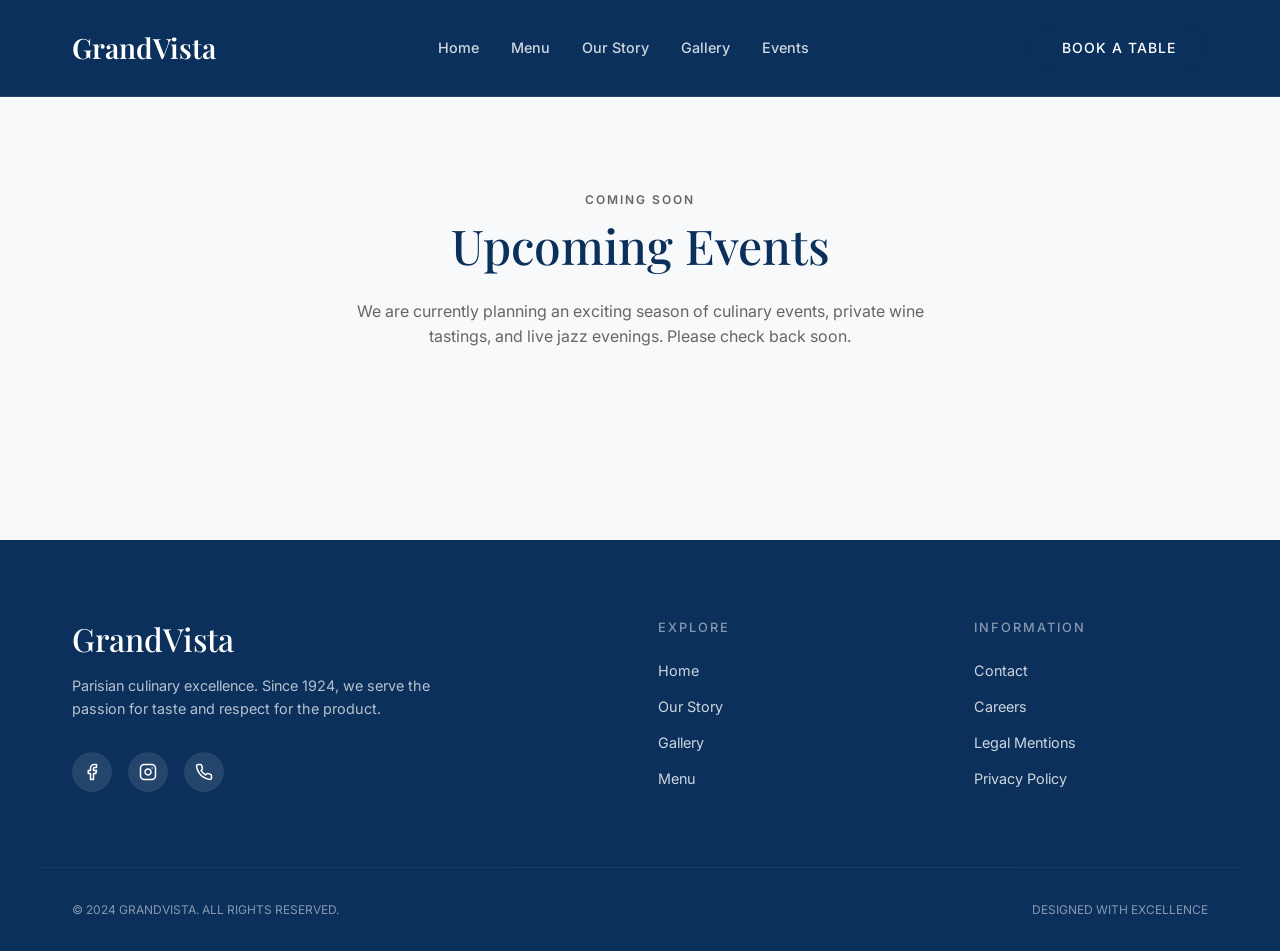
==== restarant/events.html @ 8e077f09 "Add files via upload" ====
<!DOCTYPE html>
<html lang="en">
<head>
    <meta charset="UTF-8">
    <meta name="viewport" content="width=device-width, initial-scale=1.0">
    <title>GrandVista - Events</title>
    <meta name="description" content="Discover our Parisian culinary excellence.">
    <link rel="preconnect" href="https://fonts.googleapis.com">
    <link rel="preconnect" href="https://fonts.gstatic.com" crossorigin>
    <link href="https://fonts.googleapis.com/css2?family=Inter:wght@300;400;500;600&family=Playfair+Display:ital,wght@0,400;0,500;0,600;0,700;1,400;1,500&display=swap" rel="stylesheet">
    <link rel="stylesheet" href="style.css">
    <style>
        .events-placeholder {
            padding: 10rem 0;
            text-align: center;
            background-color: var(--color-bg-light);
            min-height: 60vh;
            display: flex;
            flex-direction: column;
            justify-content: center;
            align-items: center;
        }
    </style>
</head>
<body>
    <!-- Header -->
    <header class="header header-interior">
        <div class="container header-container">
            <a href="index.html" class="logo">GrandVista</a>
            <nav class="main-nav">
                <a href="index.html">Home</a>
                <a href="menu.html">Menu</a>
                <a href="story.html">Our Story</a>
                <a href="gallery.html">Gallery</a>
                <a href="events.html">Events</a>
            </nav>
            <a href="reservation.html" class="btn btn-primary">Book A Table</a>
        </div>
    </header>

    <!-- Events Section -->
    <section id="events" class="events-placeholder">
        <div class="container">
            <span class="subtitle-dark">COMING SOON</span>
            <h2 class="section-title-center">Upcoming Events</h2>
            <p style="color: var(--color-text-light); max-width: 600px; margin: 0 auto;">We are currently planning an exciting season of culinary events, private wine tastings, and live jazz evenings. Please check back soon.</p>
        </div>
    </section>

    <!-- Footer -->
    <footer class="footer">
        <div class="container footer-container">
            <div class="footer-brand">
                <h3 class="footer-logo">GrandVista</h3>
                <p>Parisian culinary excellence. Since 1924, we serve the passion for taste and respect for the product.</p>
                <div class="social-icons">
                    <a href="#"><svg viewBox="0 0 24 24" fill="none" stroke="currentColor" stroke-width="2" stroke-linecap="round" stroke-linejoin="round"><path d="M18 2h-3a5 5 0 0 0-5 5v3H7v4h3v8h4v-8h3l1-4h-4V7a1 1 0 0 1 1-1h3z"></path></svg></a>
                    <a href="#"><svg viewBox="0 0 24 24" fill="none" stroke="currentColor" stroke-width="2" stroke-linecap="round" stroke-linejoin="round"><rect x="2" y="2" width="20" height="20" rx="5" ry="5"></rect><path d="M16 11.37A4 4 0 1 1 12.63 8 4 4 0 0 1 16 11.37z"></path><line x1="17.5" y1="6.5" x2="17.51" y2="6.5"></line></svg></a>
                    <a href="#"><svg viewBox="0 0 24 24" fill="none" stroke="currentColor" stroke-width="2" stroke-linecap="round" stroke-linejoin="round"><path d="M22 16.92v3a2 2 0 0 1-2.18 2 19.79 19.79 0 0 1-8.63-3.07 19.5 19.5 0 0 1-6-6 19.79 19.79 0 0 1-3.07-8.67A2 2 0 0 1 4.11 2h3a2 2 0 0 1 2 1.72 12.84 12.84 0 0 0 .7 2.81 2 2 0 0 1-.45 2.11L8.09 9.91a16 16 0 0 0 6 6l1.27-1.27a2 2 0 0 1 2.11-.45 12.84 12.84 0 0 0 2.81.7A2 2 0 0 1 22 16.92z"></path></svg></a>
                </div>
            </div>
            
            <div class="footer-links">
                <div class="link-group">
                    <h4>EXPLORE</h4>
                    <a href="index.html">Home</a>
                    <a href="story.html">Our Story</a>
                    <a href="gallery.html">Gallery</a>
                    <a href="menu.html">Menu</a>
                </div>
                <div class="link-group">
                    <h4>INFORMATION</h4>
                    <a href="#">Contact</a>
                    <a href="#">Careers</a>
                    <a href="#">Legal Mentions</a>
                    <a href="#">Privacy Policy</a>
                </div>
            </div>
        </div>
        <div class="container footer-bottom">
            <p>&copy; 2024 GRANDVISTA. ALL RIGHTS RESERVED.</p>
            <p>DESIGNED WITH EXCELLENCE</p>
        </div>
    </footer>

    <script src="script.js"></script>
</body>
</html>
---- restarant/style.css ----
/* --- CSS Variables --- */
:root {
    --color-primary: #0b305b; /* Deep Blue */
    --color-primary-light: #164275;
    --color-secondary: #006d5b; /* Dark Teal/Green */
    --color-bg-light: #f8f9fa; /* Off-white / Cream */
    --color-text-dark: #222222;
    --color-text-light: #666666;
    --color-white: #ffffff;
    
    --font-heading: 'Playfair Display', serif;
    --font-body: 'Inter', sans-serif;
    
    --transition: all 0.3s ease;
}

/* --- Base Styles --- */
* {
    margin: 0;
    padding: 0;
    box-sizing: border-box;
}

html {
    scroll-behavior: smooth;
}

body {
    font-family: var(--font-body);
    color: var(--color-text-dark);
    line-height: 1.6;
    background-color: var(--color-white);
    overflow-x: hidden;
}

a {
    text-decoration: none;
    color: inherit;
    transition: var(--transition);
}

ul {
    list-style: none;
}

.container {
    max-width: 1200px;
    margin: 0 auto;
    padding: 0 2rem;
}

/* --- Typography --- */
h1, h2, h3, h4 {
    font-family: var(--font-heading);
    font-weight: 500;
    line-height: 1.2;
}

.section-title {
    font-size: 3rem;
    color: var(--color-primary);
    margin-bottom: 1.5rem;
}

.section-title-center {
    font-size: 3rem;
    color: var(--color-primary);
    margin-bottom: 1.5rem;
    text-align: center;
}

.section-title-white {
    font-size: 3rem;
    color: var(--color-white);
    margin-bottom: 0.5rem;
    text-align: center;
}

.subtitle {
    font-family: var(--font-body);
    font-size: 0.875rem;
    letter-spacing: 2px;
    text-transform: uppercase;
    color: var(--color-white);
    margin-bottom: 1rem;
    display: block;
}

.subtitle-green {
    font-family: var(--font-body);
    font-size: 0.75rem;
    letter-spacing: 2px;
    text-transform: uppercase;
    color: var(--color-secondary);
    margin-bottom: 1rem;
    display: block;
    text-align: center;
    font-weight: 600;
}

.subtitle-dark {
    font-family: var(--font-body);
    font-size: 0.75rem;
    letter-spacing: 2px;
    text-transform: uppercase;
    color: var(--color-text-light);
    margin-bottom: 0.5rem;
    display: block;
    font-weight: 600;
}

/* --- Buttons --- */
.btn {
    display: inline-block;
    padding: 0.8rem 2rem;
    border-radius: 50px;
    font-family: var(--font-body);
    font-size: 0.875rem;
    font-weight: 500;
    text-transform: uppercase;
    letter-spacing: 1px;
    cursor: pointer;
    transition: var(--transition);
    border: none;
    text-align: center;
}

.btn-primary {
    background-color: var(--color-primary);
    color: var(--color-white);
}

.btn-primary:hover {
    background-color: var(--color-primary-light);
    transform: translateY(-2px);
    box-shadow: 0 4px 12px rgba(11, 48, 91, 0.2);
}

.btn-outline {
    background-color: transparent;
    color: var(--color-white);
    border: 1px solid rgba(255, 255, 255, 0.5);
}

.btn-outline:hover {
    background-color: rgba(255, 255, 255, 0.1);
    border-color: var(--color-white);
}

.btn-submit {
    background-color: var(--color-secondary);
    color: var(--color-white);
    width: 100%;
    padding: 1rem;
    border-radius: 4px;
    margin-top: 1rem;
}

.btn-submit:hover {
    background-color: #005244;
}

/* --- Header --- */
.header {
    position: fixed;
    top: 0;
    left: 0;
    width: 100%;
    z-index: 100;
    padding: 1.5rem 0;
    background: transparent;
    border-bottom: 1px solid rgba(255,255,255,0.1);
}

.header-interior {
    background-color: var(--color-primary);
    padding: 1.5rem 0;
}

.header-container {
    display: flex;
    justify-content: space-between;
    align-items: center;
}

.logo {
    font-family: var(--font-heading);
    font-size: 1.75rem;
    color: var(--color-white);
    font-weight: 600;
}

.main-nav {
    display: flex;
    gap: 2rem;
}

.main-nav a {
    color: var(--color-white);
    font-size: 0.9rem;
    font-weight: 500;
    opacity: 0.8;
}

.main-nav a:hover {
    opacity: 1;
}

/* --- Hero Section --- */
.hero {
    position: relative;
    height: 100vh;
    min-height: 600px;
    display: flex;
    align-items: center;
    justify-content: center;
    text-align: center;
    background-image: url('hero_image.jpg');
    background-size: cover;
    background-position: center;
    color: var(--color-white);
}

.hero-overlay {
    position: absolute;
    top: 0;
    left: 0;
    width: 100%;
    height: 100%;
    background: linear-gradient(to bottom, rgba(11, 48, 91, 0.7), rgba(0, 0, 0, 0.5));
    z-index: 1;
}

.hero-content {
    position: relative;
    z-index: 2;
    max-width: 800px;
    padding-top: 4rem; /* offset for header */
}

.hero-title {
    font-size: 5rem;
    margin-bottom: 1.5rem;
    text-shadow: 0 4px 12px rgba(0,0,0,0.3);
}

.hero-desc {
    font-size: 1.1rem;
    font-weight: 300;
    opacity: 0.9;
    max-width: 600px;
    margin: 0 auto 2.5rem;
}

.hero-buttons {
    display: flex;
    justify-content: center;
    gap: 1rem;
}

.scroll-indicator {
    position: absolute;
    bottom: 2rem;
    left: 50%;
    transform: translateX(-50%);
    z-index: 2;
    opacity: 0.7;
    animation: bounce 2s infinite;
}

@keyframes bounce {
    0%, 20%, 50%, 80%, 100% { transform: translateY(0) translateX(-50%); }
    40% { transform: translateY(-10px) translateX(-50%); }
    60% { transform: translateY(-5px) translateX(-50%); }
}

/* --- About Section --- */
.about {
    padding: 8rem 0;
    background-color: var(--color-bg-light);
}

.about-container {
    display: flex;
    align-items: center;
    gap: 4rem;
}

.about-text {
    flex: 1;
}

.about-text p {
    color: var(--color-text-light);
    margin-bottom: 2rem;
    font-size: 1.05rem;
}

.about-quote {
    font-family: var(--font-heading);
    font-size: 1.5rem;
    font-style: italic;
    color: var(--color-secondary);
    border-left: 4px solid var(--color-secondary);
    padding-left: 1.5rem;
    margin-top: 2rem;
}

.about-image {
    flex: 1;
    position: relative;
}

.about-image img {
    width: 100%;
    border-radius: 12px;
    box-shadow: 0 20px 40px rgba(0,0,0,0.1);
    object-fit: cover;
    aspect-ratio: 4/5;
}

/* --- Menu Section --- */
.menu {
    padding: 8rem 0;
    background-color: var(--color-bg-light);
}

.menu-tabs {
    display: flex;
    justify-content: center;
    gap: 2rem;
    margin-bottom: 4rem;
    border-bottom: 1px solid #e0e0e0;
}

.tab-btn {
    background: none;
    border: none;
    padding: 1rem 0;
    font-family: var(--font-body);
    font-size: 0.8rem;
    font-weight: 600;
    letter-spacing: 1px;
    color: var(--color-text-light);
    cursor: pointer;
    position: relative;
    text-transform: uppercase;
}

.tab-btn.active {
    color: var(--color-primary);
}

.tab-btn.active::after {
    content: '';
    position: absolute;
    bottom: -1px;
    left: 0;
    width: 100%;
    height: 2px;
    background-color: var(--color-primary);
}

.menu-grid {
    display: grid;
    grid-template-columns: 1fr 1fr;
    gap: 3rem 4rem;
}

.menu-item-header {
    display: flex;
    justify-content: space-between;
    align-items:baseline;
    margin-bottom: 0.5rem;
    border-bottom: 1px dotted #ccc;
    padding-bottom: 0.25rem;
}

.menu-item-title {
    font-size: 1.25rem;
    color: var(--color-primary);
}

.menu-item-price {
    font-family: var(--font-body);
    font-weight: 600;
    color: var(--color-secondary);
}

.menu-item-desc {
    font-size: 0.9rem;
    color: var(--color-text-light);
}

.menu-content {
    display: none;
    animation: fadeIn 0.5s ease;
}

.menu-content.active {
    display: block;
}

@keyframes fadeIn {
    from { opacity: 0; transform: translateY(10px); }
    to { opacity: 1; transform: translateY(0); }
}

/* --- Reservation Section --- */
.reservation {
    padding: 6rem 0;
    background-color: var(--color-primary);
    position: relative;
    overflow: hidden;
}

.reservation::before {
    content: '';
    position: absolute;
    top: -50%;
    right: -20%;
    width: 800px;
    height: 800px;
    border-radius: 50%;
    background: radial-gradient(circle, rgba(255,255,255,0.05) 0%, rgba(255,255,255,0) 70%);
    z-index: 1;
}

.reservation-container {
    position: relative;
    z-index: 2;
    display: flex;
    flex-direction: column;
    align-items: center;
}

.reservation-header {
    text-align: center;
    color: var(--color-white);
    margin-bottom: 3rem;
}

.reservation-header p {
    opacity: 0.8;
}

.reservation-form-container {
    background-color: var(--color-white);
    padding: 3rem;
    border-radius: 12px;
    width: 100%;
    max-width: 800px;
    box-shadow: 0 20px 40px rgba(0,0,0,0.2);
}

.form-row {
    display: flex;
    gap: 1.5rem;
    margin-bottom: 1.5rem;
}

.form-group {
    flex: 1;
    display: flex;
    flex-direction: column;
    margin-bottom: 1.5rem;
}

.form-row .form-group {
    margin-bottom: 0;
}

.form-group label {
    font-size: 0.75rem;
    font-weight: 600;
    color: var(--color-primary);
    margin-bottom: 0.5rem;
    letter-spacing: 1px;
}

.form-group input,
.form-group select {
    padding: 0.8rem;
    border: 1px solid #e0e0e0;
    border-radius: 4px;
    font-family: var(--font-body);
    font-size: 0.9rem;
    color: var(--color-text-dark);
    outline: none;
    transition: var(--transition);
}

.form-group input:focus,
.form-group select:focus {
    border-color: var(--color-primary);
    box-shadow: 0 0 0 2px rgba(11, 48, 91, 0.1);
}

/* --- Gallery Section --- */
.gallery {
    padding: 8rem 0;
    background-color: var(--color-bg-light);
}

.gallery-header {
    display: flex;
    justify-content: space-between;
    align-items: flex-end;
    margin-bottom: 3rem;
}

.view-all {
    font-size: 0.8rem;
    font-weight: 600;
    color: var(--color-primary);
    letter-spacing: 1px;
    text-transform: uppercase;
}

.view-all:hover {
    color: var(--color-secondary);
}

.gallery-grid {
    display: grid;
    grid-template-columns: repeat(4, 1fr);
    grid-template-rows: repeat(2, 300px);
    gap: 1rem;
}

.gallery-item {
    border-radius: 12px;
    overflow: hidden;
    position: relative;
}

.gallery-item img {
    width: 100%;
    height: 100%;
    object-fit: cover;
    transition: transform 0.5s ease;
}

.gallery-item:hover img {
    transform: scale(1.05);
}

.item-main {
    grid-column: 1 / 3;
    grid-row: 1 / 3;
}

.item-top-right-1 {
    grid-column: 3 / 4;
    grid-row: 1 / 2;
}

.item-top-right-2 {
    grid-column: 4 / 5;
    grid-row: 1 / 2;
}

.item-bottom-right {
    grid-column: 3 / 5;
    grid-row: 2 / 3;
}

/* --- Footer --- */
.footer {
    background-color: var(--color-primary);
    color: var(--color-white);
    padding: 5rem 0 2rem;
}

.footer-container {
    display: flex;
    justify-content: space-between;
    gap: 4rem;
    margin-bottom: 4rem;
}

.footer-brand {
    flex: 2;
    max-width: 400px;
}

.footer-logo {
    font-family: var(--font-heading);
    font-size: 2rem;
    margin-bottom: 1rem;
}

.footer-brand p {
    opacity: 0.7;
    font-size: 0.9rem;
    margin-bottom: 2rem;
}

.social-icons {
    display: flex;
    gap: 1rem;
}

.social-icons a {
    display: inline-flex;
    align-items: center;
    justify-content: center;
    width: 40px;
    height: 40px;
    border-radius: 50%;
    background-color: rgba(255,255,255,0.1);
    color: var(--color-white);
    transition: var(--transition);
}

.social-icons a:hover {
    background-color: var(--color-secondary);
}

.social-icons svg {
    width: 18px;
    height: 18px;
}

.footer-links {
    flex: 3;
    display: flex;
    justify-content: space-around;
}

.link-group h4 {
    font-family: var(--font-body);
    font-size: 0.8rem;
    letter-spacing: 2px;
    margin-bottom: 1.5rem;
    opacity: 0.5;
}

.link-group a {
    display: block;
    margin-bottom: 0.8rem;
    font-size: 0.9rem;
    opacity: 0.8;
}

.link-group a:hover {
    opacity: 1;
    color: var(--color-secondary);
}

.footer-bottom {
    display: flex;
    justify-content: space-between;
    align-items: center;
    padding-top: 2rem;
    border-top: 1px solid rgba(255,255,255,0.1);
    font-size: 0.75rem;
    opacity: 0.5;
}

/* --- Menu Page Redesign --- */
.bg-light { background-color: var(--color-bg-light); }
.bg-white { background-color: var(--color-white); }

.menu-intro {
    padding: 12rem 0 6rem;
    background-color: var(--color-bg-light);
}

.menu-intro-text {
    text-align: center;
    max-width: 600px;
    margin: 0 auto;
    color: var(--color-text-light);
    font-size: 1.1rem;
}

.menu-section {
    padding: 6rem 0;
}

.menu-section-header {
    display: flex;
    justify-content: space-between;
    align-items: baseline;
    margin-bottom: 3rem;
}

.menu-section-title {
    font-size: 2.5rem;
    color: var(--color-primary);
}

.menu-section-link {
    font-size: 0.8rem;
    color: var(--color-text-light);
    text-transform: uppercase;
    letter-spacing: 1px;
}

.menu-grid-4 {
    display: grid;
    grid-template-columns: repeat(4, 1fr);
    gap: 2rem;
}

.menu-flex-center {
    display: flex;
    flex-wrap: wrap;
    justify-content: center;
    gap: 3rem 2rem;
}

.menu-flex-center > .menu-card {
    width: calc(33.333% - 1.35rem);
}

.menu-grid-2 {
    display: grid;
    grid-template-columns: repeat(2, 1fr);
    gap: 2rem;
}

.menu-card {
    display: flex;
    flex-direction: column;
}

.menu-card img {
    width: 100%;
    aspect-ratio: 4/3;
    object-fit: cover;
    border-radius: 8px;
    margin-bottom: 1rem;
    box-shadow: 0 4px 12px rgba(0,0,0,0.05);
}

.menu-card-header {
    display: flex;
    justify-content: space-between;
    align-items: baseline;
    margin-bottom: 0.5rem;
}

.menu-card-title {
    font-family: var(--font-heading);
    font-size: 1.1rem;
    color: var(--color-primary);
    margin: 0;
}

.menu-card-price {
    font-weight: 600;
    color: var(--color-secondary);
    font-size: 0.9rem;
}

.menu-card-desc {
    font-size: 0.85rem;
    color: var(--color-text-light);
    line-height: 1.5;
    margin: 0;
}

.menu-desserts-layout {
    display: flex;
    gap: 4rem;
    align-items: center;
}

.desserts-text {
    flex: 1;
}

.desserts-desc {
    color: var(--color-text-light);
    margin-bottom: 3rem;
}

.menu-quote-box {
    background-color: var(--color-bg-light);
    padding: 2rem;
    border-radius: 8px;
    border: 1px solid #e0e0e0;
}

.quote-title {
    font-size: 0.75rem;
    letter-spacing: 2px;
    color: var(--color-primary);
    margin-bottom: 1rem;
    display: block;
}

.quote-text {
    font-family: var(--font-heading);
    font-style: italic;
    color: var(--color-primary);
    font-size: 1.2rem;
}

.desserts-grid-wrap {
    flex: 2;
}

/* --- Responsive Design --- */
@media (max-width: 992px) {
    .menu-grid-4 {
        grid-template-columns: repeat(2, 1fr);
    }
    .menu-flex-center > .menu-card {
        width: calc(50% - 1rem);
    }
    .menu-desserts-layout {
        flex-direction: column;
        gap: 2rem;
    }
    
    .about-container {
        flex-direction: column;
    }
    
    .hero-title {
        font-size: 4rem;
    }
    
    .gallery-grid {
        grid-template-columns: repeat(2, 1fr);
        grid-template-rows: auto;
    }
    
    .item-main {
        grid-column: 1 / -1;
        height: 400px;
    }
    
    .item-top-right-1, .item-top-right-2 {
        grid-column: span 1;
        height: 250px;
    }
    
    .item-bottom-right {
        grid-column: 1 / -1;
        height: 300px;
    }
    
    .footer-container {
        flex-direction: column;
    }
    
    .footer-links {
        justify-content: flex-start;
        gap: 4rem;
    }
}

@media (max-width: 768px) {
    .menu-grid-4, .menu-grid-2 {
        grid-template-columns: 1fr;
    }
    .menu-flex-center > .menu-card {
        width: 100%;
    }
    .header-container .main-nav {
        display: none; /* simple mobile fallback, usually we'd add a hamburger menu */
    }
    
    .hero-title {
        font-size: 3rem;
    }
    
    .menu-grid {
        grid-template-columns: 1fr;
    }
    
    .form-row {
        flex-direction: column;
        gap: 0;
    }
    
    .reservation-form-container {
        padding: 2rem;
    }
}
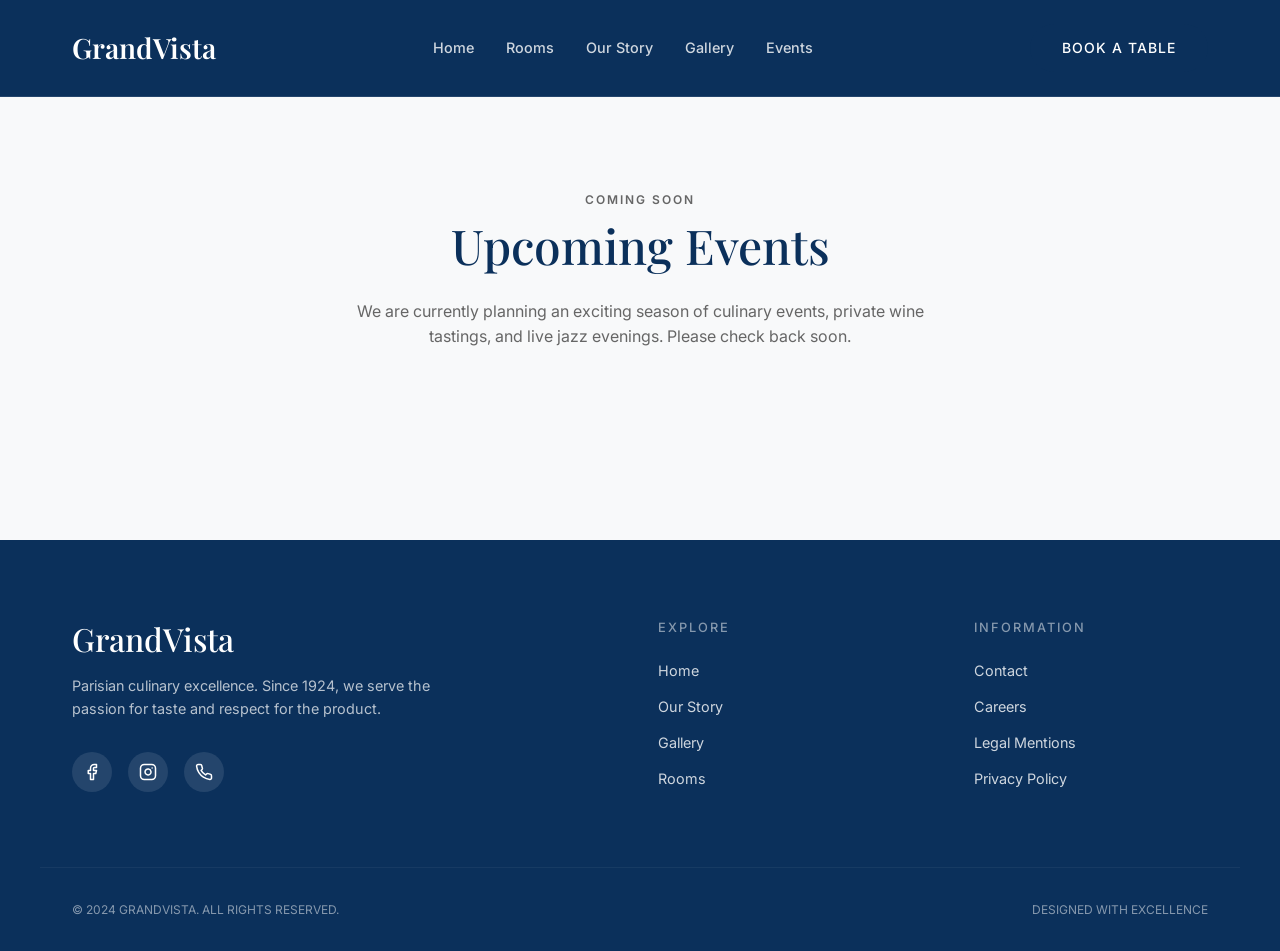
==== commit 6f534957: "Add files via upload" ====
--- a/restarant/events.html
+++ b/restarant/events.html
@@ -29,7 +29,7 @@
             <a href="index.html" class="logo">GrandVista</a>
             <nav class="main-nav">
                 <a href="index.html">Home</a>
-                <a href="menu.html">Menu</a>
+                <a href="rooms.html">Rooms</a>
                 <a href="story.html">Our Story</a>
                 <a href="gallery.html">Gallery</a>
                 <a href="events.html">Events</a>
@@ -66,7 +66,7 @@
                     <a href="index.html">Home</a>
                     <a href="story.html">Our Story</a>
                     <a href="gallery.html">Gallery</a>
-                    <a href="menu.html">Menu</a>
+                    <a href="rooms.html">Rooms</a>
                 </div>
                 <div class="link-group">
                     <h4>INFORMATION</h4>
--- a/restarant/style.css
+++ b/restarant/style.css
@@ -658,6 +658,596 @@
     opacity: 0.5;
 }
 
+/* --- Rooms Page --- */
+.rooms-section {
+    padding: 10rem 0 6rem;
+    background-color: var(--color-bg-light);
+}
+
+.collection-title {
+    font-family: var(--font-heading);
+    font-style: italic;
+    font-size: 3.5rem;
+    color: var(--color-primary);
+    margin-bottom: 1rem;
+}
+
+.collection-desc {
+    color: var(--color-text-light);
+    line-height: 1.6;
+    margin-bottom: 4rem;
+}
+
+.rooms-tabs {
+    display: flex;
+    gap: 2rem;
+    margin-bottom: 3rem;
+    border-bottom: 1px solid rgba(0,0,0,0.1);
+    padding-bottom: 0.5rem;
+}
+
+.room-tab {
+    background: none;
+    border: none;
+    padding: 0.5rem 0;
+    font-size: 0.85rem;
+    font-weight: 600;
+    color: var(--color-text-light);
+    cursor: pointer;
+    text-transform: uppercase;
+    letter-spacing: 1px;
+    position: relative;
+    transition: color 0.3s ease;
+}
+
+.room-tab::after {
+    content: '';
+    position: absolute;
+    bottom: -0.6rem;
+    left: 0;
+    width: 0%;
+    height: 2px;
+    background-color: var(--color-primary);
+    transition: width 0.3s ease;
+}
+
+.room-tab.active, .room-tab:hover {
+    color: var(--color-primary);
+}
+
+.room-tab.active::after, .room-tab:hover::after {
+    width: 100%;
+}
+
+.room-content {
+    display: none;
+    animation: fadeIn 0.5s ease;
+}
+
+.room-content.active {
+    display: block;
+}
+
+.room-grid {
+    display: grid;
+    grid-template-columns: 1.2fr 1fr;
+    gap: 4rem;
+    align-items: center;
+}
+
+.room-img {
+    width: 100%;
+    height: 500px;
+    object-fit: cover;
+    border-radius: 8px;
+    box-shadow: 0 10px 30px rgba(0,0,0,0.05);
+}
+
+.room-name {
+    font-family: var(--font-heading);
+    font-size: 2.5rem;
+    color: var(--color-primary);
+    margin-bottom: 1.5rem;
+}
+
+.room-text {
+    color: var(--color-text-light);
+    line-height: 1.7;
+    margin-bottom: 2.5rem;
+}
+
+/* --- Room Masonry Grid --- */
+.room-masonry {
+    column-count: 3;
+    column-gap: 2.5rem;
+    margin-top: 3rem;
+}
+
+.room-masonry-card {
+    break-inside: avoid;
+    margin-bottom: 3rem;
+    display: inline-block;
+    width: 100%;
+}
+
+.room-masonry-card img {
+    width: 100%;
+    border-radius: 4px;
+    margin-bottom: 1rem;
+    box-shadow: 0 4px 15px rgba(0,0,0,0.05);
+}
+
+.room-card-header {
+    display: flex;
+    align-items: baseline;
+    margin-bottom: 0.8rem;
+}
+
+.room-card-title {
+    font-family: var(--font-heading);
+    font-size: 1.3rem;
+    font-weight: 600;
+    color: var(--color-primary);
+    margin: 0;
+}
+
+.room-card-line {
+    flex: 1;
+    border-bottom: 1px dotted rgba(0,0,0,0.2);
+    margin: 0 0.8rem;
+    position: relative;
+    top: -4px;
+}
+
+.room-card-price {
+    font-family: var(--font-body);
+    font-weight: 700;
+    font-size: 0.9rem;
+    color: var(--color-primary);
+}
+
+.room-card-desc {
+    font-size: 0.85rem;
+    color: var(--color-text-light);
+    line-height: 1.6;
+    margin-bottom: 1rem;
+}
+
+.room-card-icons {
+    display: flex;
+    gap: 0.8rem;
+    margin-bottom: 1.5rem;
+    color: #6c757d;
+}
+
+.room-card-icons svg {
+    width: 16px;
+    height: 16px;
+}
+
+.room-card-btn {
+    display: inline-block;
+    padding: 0.6rem 1.8rem;
+    font-size: 0.75rem;
+    border-radius: 30px;
+}
+
+/* --- Double Rooms --- */
+.double-header {
+    margin-bottom: 4rem;
+    margin-top: 2rem;
+}
+.double-title {
+    font-family: var(--font-heading);
+    font-size: 3rem;
+    color: var(--color-primary);
+    margin-bottom: 1rem;
+}
+.double-desc {
+    color: var(--color-text-light);
+    max-width: 600px;
+    line-height: 1.6;
+}
+
+.double-row-hero {
+    display: grid;
+    grid-template-columns: 1.5fr 1fr;
+    gap: 4rem;
+    align-items: center;
+    margin-bottom: 5rem;
+}
+.double-row-hero img {
+    width: 100%;
+    border-radius: 12px;
+    height: 500px;
+    object-fit: cover;
+}
+.double-hero-info {
+    display: flex;
+    flex-direction: column;
+}
+.double-tag {
+    font-size: 0.75rem;
+    letter-spacing: 2px;
+    color: var(--color-text-light);
+    text-transform: uppercase;
+    margin-bottom: 1rem;
+}
+.double-room-name {
+    font-family: var(--font-heading);
+    font-size: 2.2rem;
+    color: var(--color-primary);
+    margin-bottom: 1rem;
+}
+.double-hero-desc {
+    color: var(--color-text-light);
+    line-height: 1.6;
+    margin-bottom: 1.5rem;
+    font-size: 0.95rem;
+}
+.double-price {
+    font-family: var(--font-body);
+    font-weight: 600;
+    color: var(--color-primary);
+    margin-bottom: 1.5rem;
+}
+
+.double-row-2 {
+    display: grid;
+    grid-template-columns: 1.2fr 1fr;
+    gap: 4rem;
+    margin-bottom: 5rem;
+    align-items: end;
+}
+.double-row-2 img {
+    width: 100%;
+    border-radius: 12px;
+    margin-bottom: 1.5rem;
+    object-fit: cover;
+}
+.img-landscape {
+    height: 350px;
+}
+.img-portrait {
+    height: 450px;
+}
+.double-card-header {
+    display: flex;
+    justify-content: space-between;
+    align-items: baseline;
+    margin-bottom: 0.8rem;
+}
+.double-card-header h3 {
+    font-family: var(--font-heading);
+    font-size: 1.5rem;
+    color: var(--color-primary);
+    margin: 0;
+}
+.double-card p {
+    color: var(--color-text-light);
+    font-size: 0.9rem;
+    line-height: 1.6;
+    margin-bottom: 1.5rem;
+}
+.price-btn-row {
+    display: flex;
+    justify-content: space-between;
+    align-items: center;
+}
+.price-btn-row .price {
+    font-weight: 600;
+    color: var(--color-primary);
+}
+
+.double-row-3 {
+    display: grid;
+    grid-template-columns: repeat(3, 1fr);
+    gap: 2rem;
+    margin-bottom: 5rem;
+}
+.double-row-3 img {
+    width: 100%;
+    height: 250px;
+    object-fit: cover;
+    border-radius: 12px;
+    margin-bottom: 1.5rem;
+}
+
+.double-row-4 {
+    display: grid;
+    grid-template-columns: repeat(4, 1fr);
+    gap: 1.5rem;
+}
+.double-row-4 .double-card-small {
+    background: #fff;
+    padding: 1.5rem;
+    border-radius: 12px;
+    box-shadow: 0 4px 15px rgba(0,0,0,0.03);
+    text-align: left;
+}
+.double-card-small img {
+    width: 100%;
+    height: 150px;
+    object-fit: cover;
+    border-radius: 8px;
+    margin-bottom: 1rem;
+}
+.double-card-small h4 {
+    font-family: var(--font-heading);
+    color: var(--color-primary);
+    font-size: 1.1rem;
+    margin-bottom: 0.5rem;
+}
+.double-card-small p {
+    font-size: 0.8rem;
+    color: var(--color-text-light);
+    margin-bottom: 1rem;
+    line-height: 1.5;
+}
+.double-card-small .price {
+    display: block;
+    font-weight: 600;
+    color: var(--color-primary);
+    margin-bottom: 1rem;
+    font-size: 0.9rem;
+}
+
+.btn-full {
+    display: block;
+    width: 100%;
+    text-align: center;
+    border-radius: 30px;
+    box-sizing: border-box;
+    padding: 0.8rem;
+}
+.btn-sm {
+    padding: 0.6rem 1.8rem;
+    border-radius: 30px;
+    font-size: 0.8rem;
+}
+
+/* --- Family Suites --- */
+.family-header {
+    margin-bottom: 4rem;
+    margin-top: 2rem;
+}
+.family-supertitle {
+    font-size: 0.75rem;
+    letter-spacing: 2px;
+    color: var(--color-primary);
+    text-transform: uppercase;
+    font-weight: 600;
+    display: block;
+    margin-bottom: 0.5rem;
+}
+.family-title {
+    font-family: var(--font-heading);
+    font-size: 3.5rem;
+    color: var(--color-primary);
+    margin-bottom: 1rem;
+}
+.family-desc {
+    color: var(--color-text-light);
+    max-width: 650px;
+    line-height: 1.6;
+}
+.price-green {
+    color: #0d9488;
+    font-weight: 600;
+}
+.btn-outline-family {
+    display: inline-block;
+    padding: 0.6rem 2rem;
+    border: 1px solid var(--color-primary);
+    color: var(--color-primary);
+    border-radius: 30px;
+    font-size: 0.8rem;
+    text-align: center;
+    transition: all 0.3s ease;
+}
+.btn-outline-family:hover {
+    background-color: var(--color-primary);
+    color: #fff;
+}
+
+.family-row-1 {
+    display: grid;
+    grid-template-columns: 1.5fr 1fr;
+    gap: 3rem;
+    margin-bottom: 5rem;
+}
+.family-card-large img {
+    width: 100%;
+    height: 400px;
+    object-fit: cover;
+    border-radius: 16px;
+    margin-bottom: 1.5rem;
+}
+.family-card-medium img {
+    width: 100%;
+    height: 300px;
+    object-fit: cover;
+    border-radius: 16px;
+    margin-bottom: 1.5rem;
+}
+.family-card-header {
+    display: flex;
+    justify-content: space-between;
+    align-items: baseline;
+    margin-bottom: 1rem;
+}
+.family-card-header h2 {
+    font-family: var(--font-heading);
+    font-size: 2rem;
+    color: var(--color-primary);
+}
+.family-card-header-col {
+    margin-bottom: 1rem;
+}
+.family-card-header-col h2 {
+    font-family: var(--font-heading);
+    font-size: 1.8rem;
+    color: var(--color-primary);
+    margin-bottom: 0.2rem;
+}
+.family-row-1 p, .family-row-2 p {
+    color: var(--color-text-light);
+    line-height: 1.6;
+    margin-bottom: 1.5rem;
+    font-size: 0.95rem;
+}
+
+.family-row-2 {
+    display: grid;
+    grid-template-columns: 1fr 2fr;
+    gap: 2rem;
+    margin-bottom: 5rem;
+}
+.family-card-side img {
+    width: 100%;
+    height: 350px;
+    object-fit: cover;
+    border-radius: 16px;
+    margin-bottom: 1.5rem;
+}
+.family-grid-right {
+    display: grid;
+    grid-template-columns: 1fr 1fr;
+    gap: 1.5rem;
+}
+.family-card-box {
+    background: #fff;
+    border: 1px solid #eaeaea;
+    border-radius: 16px;
+    padding: 2rem;
+    box-shadow: 0 4px 20px rgba(0,0,0,0.03);
+}
+.box-header {
+    display: flex;
+    justify-content: space-between;
+    align-items: baseline;
+    margin-bottom: 1rem;
+}
+.box-header h3 {
+    font-family: var(--font-heading);
+    font-size: 1.3rem;
+    color: var(--color-primary);
+}
+.explore-link {
+    display: block;
+    font-size: 0.75rem;
+    font-weight: 600;
+    color: var(--color-primary);
+    margin-bottom: 1rem;
+    letter-spacing: 1px;
+    text-transform: uppercase;
+}
+.family-card-wide {
+    grid-column: 1 / -1;
+    display: grid;
+    grid-template-columns: 1fr 1.5fr;
+    background: #fff;
+    border: 1px solid #eaeaea;
+    border-radius: 16px;
+    overflow: hidden;
+    box-shadow: 0 4px 20px rgba(0,0,0,0.03);
+}
+.family-card-wide img {
+    width: 100%;
+    height: 100%;
+    object-fit: cover;
+}
+.wide-info {
+    padding: 2rem;
+}
+.wide-info h2 {
+    font-family: var(--font-heading);
+    font-size: 1.8rem;
+    color: var(--color-primary);
+    margin-bottom: 1rem;
+}
+.wide-footer {
+    display: flex;
+    justify-content: space-between;
+    align-items: center;
+    margin-top: 1rem;
+}
+
+.family-row-3 {
+    display: grid;
+    grid-template-columns: repeat(4, 1fr);
+    gap: 1.5rem;
+}
+.family-card-small img {
+    width: 100%;
+    height: 250px;
+    object-fit: cover;
+    border-radius: 16px;
+    margin-bottom: 1rem;
+}
+.family-card-small h4 {
+    font-family: var(--font-heading);
+    color: var(--color-primary);
+    font-size: 1.1rem;
+    margin-bottom: 0.3rem;
+}
+
+/* --- Newsletter Section --- */
+.newsletter-section {
+    padding: 6rem 0;
+    background-color: #fcfcfc;
+    text-align: center;
+    border-top: 1px solid #f0f0f0;
+}
+
+.newsletter-container {
+    max-width: 600px;
+    margin: 0 auto;
+}
+
+.newsletter-title {
+    font-family: var(--font-heading);
+    font-size: 2.8rem;
+    color: var(--color-primary);
+    margin-bottom: 1rem;
+}
+
+.newsletter-title i {
+    font-style: italic;
+    font-weight: 400;
+}
+
+.newsletter-desc {
+    color: var(--color-text-light);
+    margin-bottom: 2.5rem;
+    font-size: 0.95rem;
+}
+
+.newsletter-form {
+    display: flex;
+    gap: 1rem;
+    justify-content: center;
+}
+
+.newsletter-form input {
+    padding: 0.8rem 1.5rem;
+    border: 1px solid #e0e0e0;
+    border-radius: 30px;
+    width: 300px;
+    font-family: var(--font-body);
+    font-size: 0.9rem;
+}
+
+.newsletter-form input:focus {
+    outline: none;
+    border-color: var(--color-primary);
+}
+
+.newsletter-form button {
+    border-radius: 30px;
+    padding: 0.8rem 2.5rem;
+}
+
 /* --- Menu Page Redesign --- */
 .bg-light { background-color: var(--color-bg-light); }
 .bg-white { background-color: var(--color-white); }
@@ -816,6 +1406,10 @@
         gap: 2rem;
     }
     
+    .room-masonry {
+        column-count: 2;
+    }
+    
     .about-container {
         flex-direction: column;
     }
@@ -852,6 +1446,26 @@
         justify-content: flex-start;
         gap: 4rem;
     }
+    
+    .double-row-hero, .double-row-2, .double-row-3 {
+        grid-template-columns: 1fr;
+    }
+    .double-row-4 {
+        grid-template-columns: repeat(2, 1fr);
+    }
+    .img-landscape, .img-portrait {
+        height: 350px;
+    }
+    
+    .family-row-1, .family-row-2 {
+        grid-template-columns: 1fr;
+    }
+    .family-row-3 {
+        grid-template-columns: repeat(2, 1fr);
+    }
+    .family-card-wide {
+        grid-template-columns: 1fr;
+    }
 }
 
 @media (max-width: 768px) {
@@ -861,6 +1475,18 @@
     .menu-flex-center > .menu-card {
         width: 100%;
     }
+
+    .room-masonry {
+        column-count: 1;
+    }
+    .newsletter-form {
+        flex-direction: column;
+        align-items: center;
+    }
+    .newsletter-form input {
+        width: 100%;
+    }
+
     .header-container .main-nav {
         display: none; /* simple mobile fallback, usually we'd add a hamburger menu */
     }
@@ -881,4 +1507,15 @@
     .reservation-form-container {
         padding: 2rem;
     }
-}
+    
+    .double-row-4 {
+        grid-template-columns: 1fr;
+    }
+    
+    .family-grid-right {
+        grid-template-columns: 1fr;
+    }
+    .family-row-3 {
+        grid-template-columns: 1fr;
+    }
+}
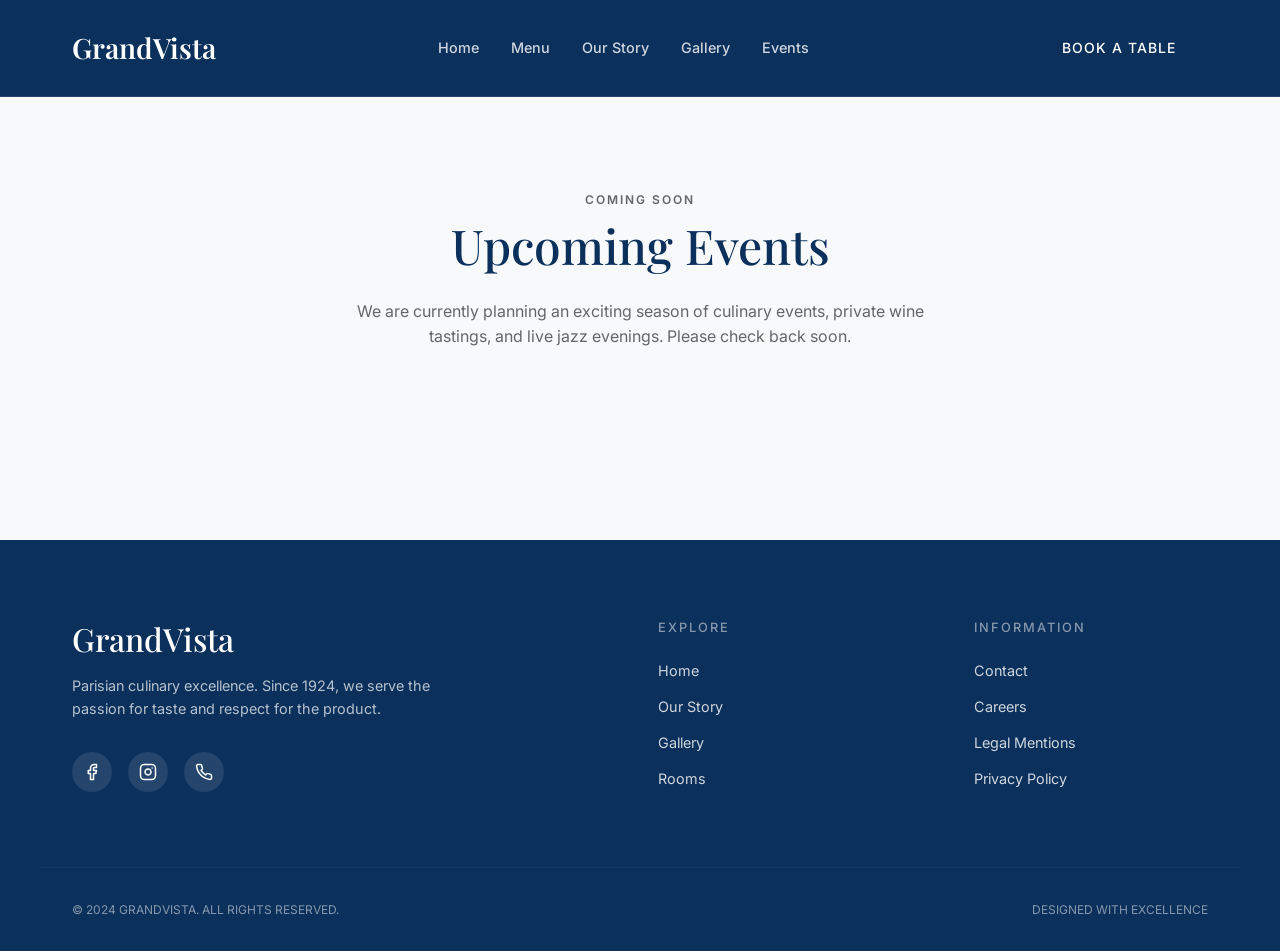
==== commit 5f219811: "Add files via upload" ====
--- a/restarant/events.html
+++ b/restarant/events.html
@@ -29,7 +29,7 @@
             <a href="index.html" class="logo">GrandVista</a>
             <nav class="main-nav">
                 <a href="index.html">Home</a>
-                <a href="rooms.html">Rooms</a>
+                <a href="menu.html">Menu</a>
                 <a href="story.html">Our Story</a>
                 <a href="gallery.html">Gallery</a>
                 <a href="events.html">Events</a>
--- a/restarant/style.css
+++ b/restarant/style.css
@@ -134,6 +134,15 @@
     background-color: var(--color-primary-light);
     transform: translateY(-2px);
     box-shadow: 0 4px 12px rgba(11, 48, 91, 0.2);
+}
+.btn-secondary {
+    background-color: #5c7499; /* muted grey/blue */
+    color: var(--color-white);
+}
+.btn-secondary:hover {
+    background-color: #4b6184;
+    transform: translateY(-2px);
+    box-shadow: 0 4px 12px rgba(92, 116, 153, 0.2);
 }
 
 .btn-outline {
@@ -770,11 +779,17 @@
     width: 100%;
 }
 
-.room-masonry-card img {
+.room-masonry-card .room-img-wrap {
     width: 100%;
     border-radius: 4px;
     margin-bottom: 1rem;
     box-shadow: 0 4px 15px rgba(0,0,0,0.05);
+    overflow: hidden;
+}
+.room-masonry-card .room-img-wrap img {
+    width: 100%;
+    display: block;
+    transition: transform 0.6s cubic-bezier(0.25, 1, 0.5, 1);
 }
 
 .room-card-header {
@@ -856,11 +871,18 @@
     align-items: center;
     margin-bottom: 5rem;
 }
-.double-row-hero img {
+.double-row-hero .room-img-wrap {
     width: 100%;
     border-radius: 12px;
     height: 500px;
+    overflow: hidden;
+}
+.double-row-hero .room-img-wrap img {
+    width: 100%;
+    height: 100%;
     object-fit: cover;
+    display: block;
+    transition: transform 0.6s cubic-bezier(0.25, 1, 0.5, 1);
 }
 .double-hero-info {
     display: flex;
@@ -899,11 +921,18 @@
     margin-bottom: 5rem;
     align-items: end;
 }
-.double-row-2 img {
+.double-row-2 .room-img-wrap {
     width: 100%;
     border-radius: 12px;
     margin-bottom: 1.5rem;
+    overflow: hidden;
+}
+.double-row-2 .room-img-wrap img {
+    width: 100%;
+    height: 100%;
     object-fit: cover;
+    display: block;
+    transition: transform 0.6s cubic-bezier(0.25, 1, 0.5, 1);
 }
 .img-landscape {
     height: 350px;
@@ -945,12 +974,19 @@
     gap: 2rem;
     margin-bottom: 5rem;
 }
-.double-row-3 img {
+.double-row-3 .room-img-wrap {
     width: 100%;
     height: 250px;
-    object-fit: cover;
     border-radius: 12px;
     margin-bottom: 1.5rem;
+    overflow: hidden;
+}
+.double-row-3 .room-img-wrap img {
+    width: 100%;
+    height: 100%;
+    object-fit: cover;
+    display: block;
+    transition: transform 0.6s cubic-bezier(0.25, 1, 0.5, 1);
 }
 
 .double-row-4 {
@@ -965,12 +1001,19 @@
     box-shadow: 0 4px 15px rgba(0,0,0,0.03);
     text-align: left;
 }
-.double-card-small img {
+.double-card-small .room-img-wrap {
     width: 100%;
     height: 150px;
+    border-radius: 8px;
+    margin-bottom: 1rem;
+    overflow: hidden;
+}
+.double-card-small .room-img-wrap img {
+    width: 100%;
+    height: 100%;
     object-fit: cover;
-    border-radius: 8px;
-    margin-bottom: 1rem;
+    display: block;
+    transition: transform 0.6s cubic-bezier(0.25, 1, 0.5, 1);
 }
 .double-card-small h4 {
     font-family: var(--font-heading);
@@ -1056,19 +1099,33 @@
     gap: 3rem;
     margin-bottom: 5rem;
 }
-.family-card-large img {
+.family-card-large .room-img-wrap {
     width: 100%;
     height: 400px;
-    object-fit: cover;
     border-radius: 16px;
     margin-bottom: 1.5rem;
-}
-.family-card-medium img {
+    overflow: hidden;
+}
+.family-card-large .room-img-wrap img {
+    width: 100%;
+    height: 100%;
+    object-fit: cover;
+    display: block;
+    transition: transform 0.6s cubic-bezier(0.25, 1, 0.5, 1);
+}
+.family-card-medium .room-img-wrap {
     width: 100%;
     height: 300px;
-    object-fit: cover;
     border-radius: 16px;
     margin-bottom: 1.5rem;
+    overflow: hidden;
+}
+.family-card-medium .room-img-wrap img {
+    width: 100%;
+    height: 100%;
+    object-fit: cover;
+    display: block;
+    transition: transform 0.6s cubic-bezier(0.25, 1, 0.5, 1);
 }
 .family-card-header {
     display: flex;
@@ -1103,12 +1160,19 @@
     gap: 2rem;
     margin-bottom: 5rem;
 }
-.family-card-side img {
+.family-card-side .room-img-wrap {
     width: 100%;
     height: 350px;
-    object-fit: cover;
     border-radius: 16px;
     margin-bottom: 1.5rem;
+    overflow: hidden;
+}
+.family-card-side .room-img-wrap img {
+    width: 100%;
+    height: 100%;
+    object-fit: cover;
+    display: block;
+    transition: transform 0.6s cubic-bezier(0.25, 1, 0.5, 1);
 }
 .family-grid-right {
     display: grid;
@@ -1152,10 +1216,17 @@
     overflow: hidden;
     box-shadow: 0 4px 20px rgba(0,0,0,0.03);
 }
-.family-card-wide img {
+.family-card-wide .room-img-wrap {
+    width: 100%;
+    height: 100%;
+    overflow: hidden;
+}
+.family-card-wide .room-img-wrap img {
     width: 100%;
     height: 100%;
     object-fit: cover;
+    display: block;
+    transition: transform 0.6s cubic-bezier(0.25, 1, 0.5, 1);
 }
 .wide-info {
     padding: 2rem;
@@ -1178,12 +1249,19 @@
     grid-template-columns: repeat(4, 1fr);
     gap: 1.5rem;
 }
-.family-card-small img {
+.family-card-small .room-img-wrap {
     width: 100%;
     height: 250px;
+    border-radius: 16px;
+    margin-bottom: 1rem;
+    overflow: hidden;
+}
+.family-card-small .room-img-wrap img {
+    width: 100%;
+    height: 100%;
     object-fit: cover;
-    border-radius: 16px;
-    margin-bottom: 1rem;
+    display: block;
+    transition: transform 0.6s cubic-bezier(0.25, 1, 0.5, 1);
 }
 .family-card-small h4 {
     font-family: var(--font-heading);
@@ -1519,3 +1597,409 @@
         grid-template-columns: 1fr;
     }
 }
+
+/* --- Global Room Hover Animations --- */
+.room-masonry-card:hover .room-img-wrap img,
+.double-row-hero:hover .room-img-wrap img,
+.double-card:hover .room-img-wrap img,
+.double-card-small:hover .room-img-wrap img,
+.family-card-large:hover .room-img-wrap img,
+.family-card-medium:hover .room-img-wrap img,
+.family-card-side:hover .room-img-wrap img,
+.family-card-wide:hover .room-img-wrap img,
+.family-card-small:hover .room-img-wrap img {
+    transform: scale(1.05);
+}
+
+/* --- Menu Page Styling --- */
+.menu-page-header {
+    padding: 12rem 0 4rem 0;
+    background-color: var(--color-white);
+}
+
+.menu-intro {
+    text-align: center;
+    max-width: 800px;
+    margin: 0 auto;
+}
+
+.menu-main-title {
+    font-family: var(--font-heading);
+    font-size: 4rem;
+    color: var(--color-primary);
+    margin-top: 0.5rem;
+    margin-bottom: 1.5rem;
+    font-weight: 500;
+}
+
+.menu-main-desc {
+    font-family: var(--font-body);
+    font-size: 1.05rem;
+    color: var(--color-text-light);
+    line-height: 1.8;
+    max-width: 700px;
+    margin: 0 auto;
+}
+
+.menu-section {
+    padding: 5rem 0;
+}
+
+.menu-section-header {
+    display: flex;
+    justify-content: space-between;
+    align-items: baseline;
+    border-bottom: 1px solid rgba(11, 48, 91, 0.1);
+    padding-bottom: 1rem;
+    margin-bottom: 3rem;
+}
+
+.menu-section-title {
+    font-family: var(--font-heading);
+    font-size: 2.5rem;
+    color: var(--color-primary);
+    margin: 0;
+}
+
+.menu-section-meta {
+    font-family: var(--font-body);
+    font-size: 0.85rem;
+    font-weight: 600;
+    color: var(--color-text-light);
+    letter-spacing: 1px;
+    text-transform: uppercase;
+}
+
+/* Grids */
+.menu-grid-4 {
+    display: grid;
+    grid-template-columns: repeat(4, 1fr);
+    gap: 2rem;
+}
+
+.menu-grid-3 {
+    display: grid;
+    grid-template-columns: repeat(3, 1fr);
+    gap: 2rem;
+}
+
+/* Cards */
+.menu-card {
+    display: flex;
+    flex-direction: column;
+    background: var(--color-white);
+    border: 1px solid #eaeaea;
+    border-radius: 12px;
+    overflow: hidden;
+    box-shadow: 0 4px 20px rgba(0, 0, 0, 0.02);
+    transition: var(--transition);
+    height: 100%;
+}
+
+.menu-card:hover {
+    transform: translateY(-5px);
+    box-shadow: 0 10px 30px rgba(11, 48, 91, 0.08);
+    border-color: rgba(11, 48, 91, 0.1);
+}
+
+.menu-card-img-wrap {
+    width: 100%;
+    height: 220px;
+    overflow: hidden;
+}
+
+.menu-card-img-wrap img {
+    width: 100%;
+    height: 100%;
+    object-fit: cover;
+    transition: var(--transition);
+}
+
+.menu-card:hover .menu-card-img-wrap img {
+    transform: scale(1.05);
+}
+
+.menu-card-body {
+    padding: 1.5rem;
+    display: flex;
+    flex-direction: column;
+    flex-grow: 1;
+}
+
+.menu-card-header {
+    display: flex;
+    justify-content: space-between;
+    align-items: baseline;
+    margin-bottom: 0.75rem;
+}
+
+.menu-card-title {
+    font-family: var(--font-heading);
+    font-size: 1.25rem;
+    color: var(--color-primary);
+    margin: 0;
+    font-weight: 500;
+}
+
+.menu-card-price {
+    font-family: var(--font-body);
+    font-size: 0.95rem;
+    font-weight: 600;
+    color: var(--color-secondary);
+}
+
+.menu-card-desc {
+    font-family: var(--font-body);
+    font-size: 0.85rem;
+    color: var(--color-text-light);
+    line-height: 1.6;
+    margin: 0;
+}
+
+/* Chef's Recommendation & Wine of the Day Banners */
+.menu-banner-dark {
+    display: grid;
+    grid-template-columns: 1.2fr 1fr;
+    background-color: var(--color-primary);
+    border-radius: 16px;
+    overflow: hidden;
+    color: var(--color-white);
+    box-shadow: 0 10px 30px rgba(11, 48, 91, 0.12);
+    margin-bottom: 4rem;
+}
+
+.menu-banner-content {
+    padding: 4rem;
+    display: flex;
+    flex-direction: column;
+    justify-content: center;
+}
+
+.menu-banner-subtitle {
+    font-family: var(--font-body);
+    font-size: 0.75rem;
+    letter-spacing: 2px;
+    text-transform: uppercase;
+    color: #a8c0e0;
+    margin-bottom: 1rem;
+    display: block;
+    font-weight: 600;
+}
+
+.menu-banner-title {
+    font-family: var(--font-heading);
+    font-size: 2.8rem;
+    margin-bottom: 1.8rem;
+    font-weight: 500;
+}
+
+.menu-banner-list {
+    margin-bottom: 2rem;
+    border-top: 1px solid rgba(255, 255, 255, 0.15);
+}
+
+.menu-banner-list-item {
+    display: flex;
+    justify-content: space-between;
+    padding: 1rem 0;
+    border-bottom: 1px solid rgba(255, 255, 255, 0.1);
+}
+
+.banner-item-label {
+    font-family: var(--font-body);
+    font-size: 0.75rem;
+    font-weight: 600;
+    color: #a8c0e0;
+    letter-spacing: 1px;
+}
+
+.banner-item-val {
+    font-family: var(--font-heading);
+    font-size: 1.1rem;
+    font-weight: 400;
+}
+
+.menu-banner-img-wrap {
+    width: 100%;
+    height: 100%;
+    min-height: 450px;
+    overflow: hidden;
+}
+
+.menu-banner-img-wrap img {
+    width: 100%;
+    height: 100%;
+    object-fit: cover;
+}
+
+/* Sweet Finishes Dessert Split */
+.menu-dessert-split {
+    display: grid;
+    grid-template-columns: 1fr 2fr;
+    gap: 4rem;
+}
+
+.menu-dessert-intro {
+    display: flex;
+    flex-direction: column;
+    justify-content: flex-start;
+}
+
+.menu-dessert-desc {
+    font-family: var(--font-body);
+    font-size: 0.95rem;
+    color: var(--color-text-light);
+    line-height: 1.7;
+    margin-bottom: 2rem;
+}
+
+.menu-dessert-note {
+    padding: 2rem;
+    background-color: #f0f4f8;
+    border-left: 4px solid var(--color-secondary);
+    border-radius: 0 12px 12px 0;
+}
+
+.menu-dessert-note-title {
+    font-family: var(--font-body);
+    font-size: 0.75rem;
+    font-weight: 600;
+    color: var(--color-secondary);
+    letter-spacing: 1.5px;
+    text-transform: uppercase;
+    margin-bottom: 0.5rem;
+    display: block;
+}
+
+.menu-dessert-note-text {
+    font-family: var(--font-heading);
+    font-style: italic;
+    font-size: 1.15rem;
+    color: var(--color-primary);
+    line-height: 1.6;
+    margin: 0;
+}
+
+/* Wine Card Upright Showcase */
+.wine-card {
+    display: flex;
+    flex-direction: column;
+    background: var(--color-white);
+    border: 1px solid #eaeaea;
+    border-radius: 12px;
+    overflow: hidden;
+    box-shadow: 0 4px 20px rgba(0, 0, 0, 0.02);
+    transition: var(--transition);
+    height: 100%;
+}
+
+.wine-card:hover {
+    transform: translateY(-5px);
+    box-shadow: 0 10px 30px rgba(11, 48, 91, 0.08);
+    border-color: rgba(11, 48, 91, 0.1);
+}
+
+.wine-card-img-wrap {
+    width: 100%;
+    height: 320px;
+    background-color: #f5f6f8;
+    display: flex;
+    align-items: center;
+    justify-content: center;
+    padding: 1.5rem;
+    overflow: hidden;
+}
+
+.wine-card-img-wrap img {
+    height: 100%;
+    width: auto;
+    object-fit: contain;
+    transition: var(--transition);
+}
+
+.wine-card:hover .wine-card-img-wrap img {
+    transform: scale(1.05);
+}
+
+/* Sommelier Selection banner specific padding adjustment if needed */
+.wine-info-box {
+    margin-top: 2rem;
+    padding-top: 1.5rem;
+    border-top: 1px solid rgba(255, 255, 255, 0.15);
+}
+
+.wine-info-title {
+    font-family: var(--font-body);
+    font-size: 0.75rem;
+    font-weight: 600;
+    color: #a8c0e0;
+    letter-spacing: 1.5px;
+    text-transform: uppercase;
+    margin-bottom: 0.5rem;
+    display: block;
+}
+
+.wine-info-desc {
+    font-family: var(--font-body);
+    font-size: 0.85rem;
+    line-height: 1.6;
+    margin: 0;
+    color: rgba(255, 255, 255, 0.8);
+}
+
+/* Responsive adjustments */
+@media (max-width: 992px) {
+    .menu-grid-4 {
+        grid-template-columns: repeat(2, 1fr);
+    }
+    
+    .menu-grid-3 {
+        grid-template-columns: repeat(2, 1fr);
+    }
+    
+    .menu-banner-dark {
+        grid-template-columns: 1fr;
+    }
+    
+    .menu-banner-content {
+        padding: 3rem;
+    }
+    
+    .menu-banner-img-wrap {
+        height: 350px;
+        min-height: 350px;
+    }
+    
+    .menu-dessert-split {
+        grid-template-columns: 1fr;
+        gap: 3rem;
+    }
+}
+
+@media (max-width: 768px) {
+    .menu-page-header {
+        padding: 10rem 0 3rem 0;
+    }
+    
+    .menu-main-title {
+        font-size: 3rem;
+    }
+    
+    .menu-grid-4, .menu-grid-3 {
+        grid-template-columns: 1fr;
+    }
+    
+    .menu-section-header {
+        flex-direction: column;
+        align-items: flex-start;
+        gap: 0.5rem;
+    }
+    
+    .menu-section-title {
+        font-size: 2rem;
+    }
+    
+    .menu-banner-title {
+        font-size: 2.2rem;
+    }
+}
